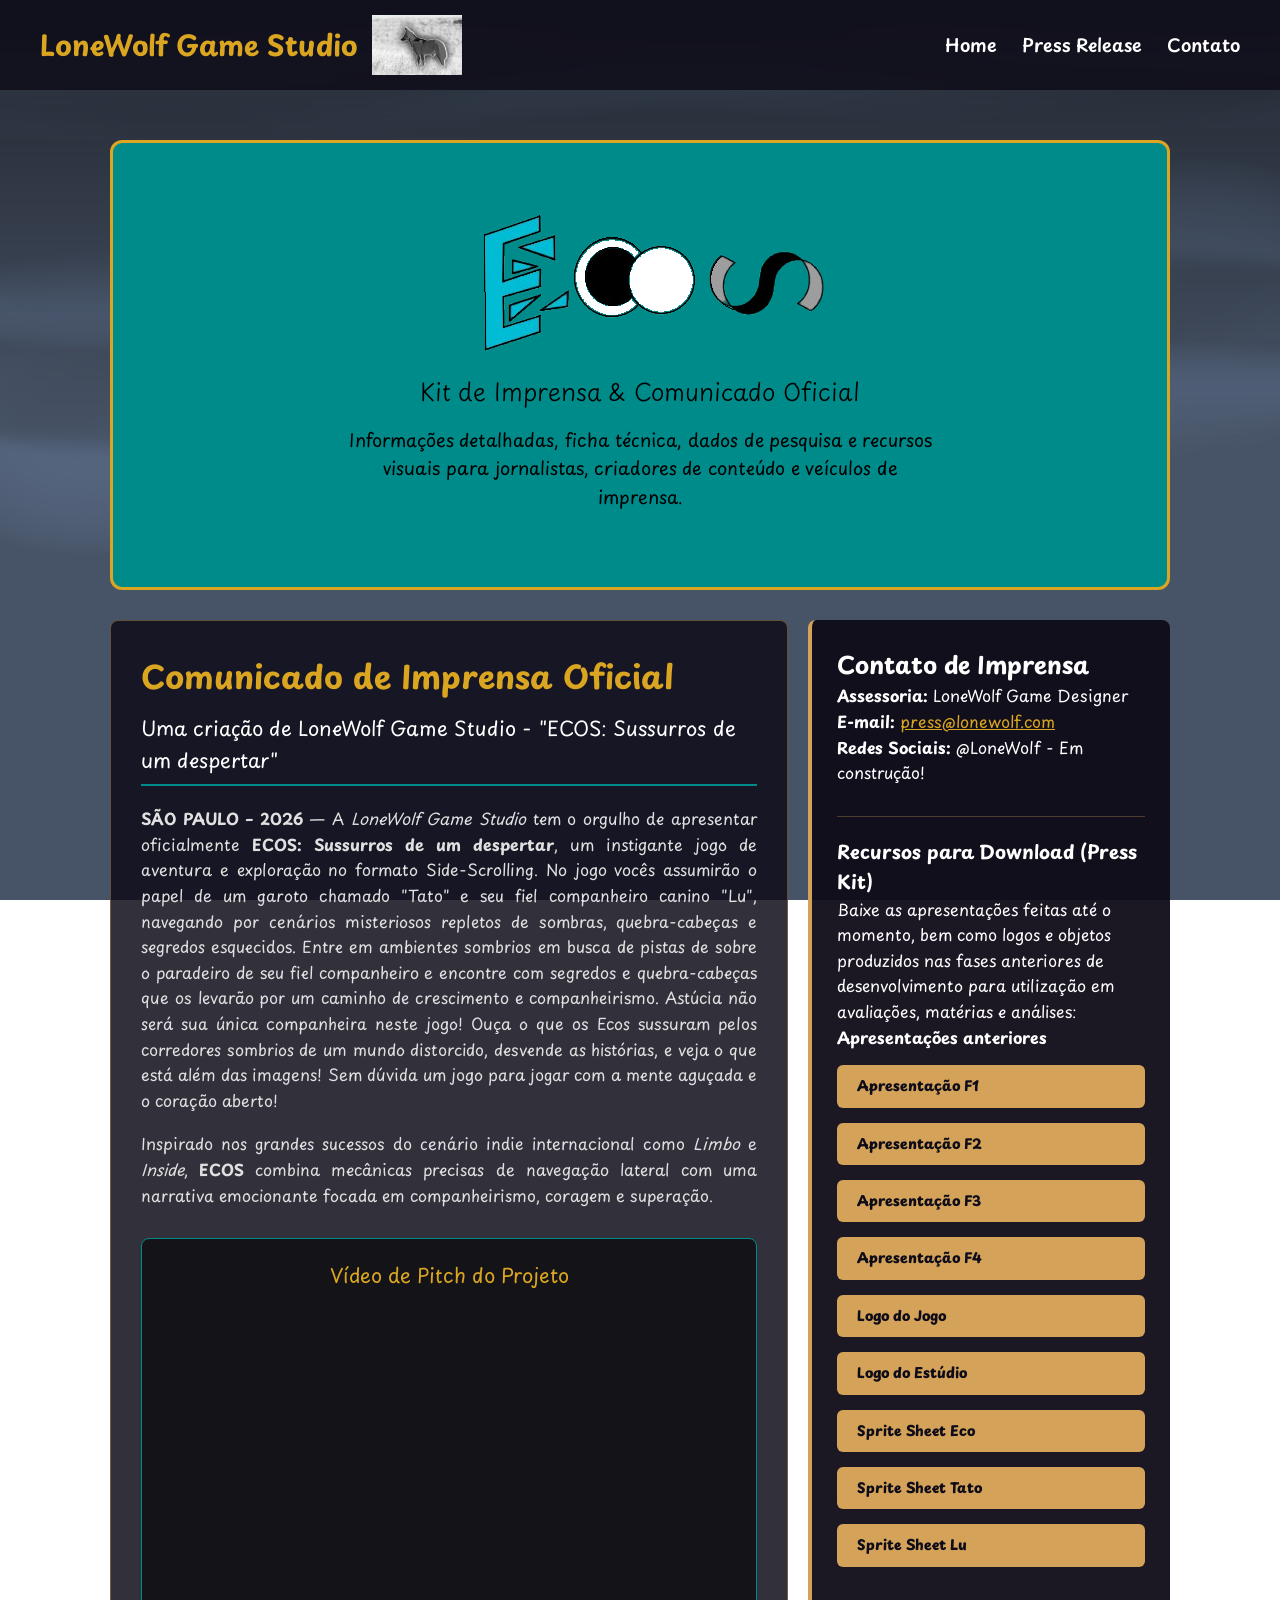
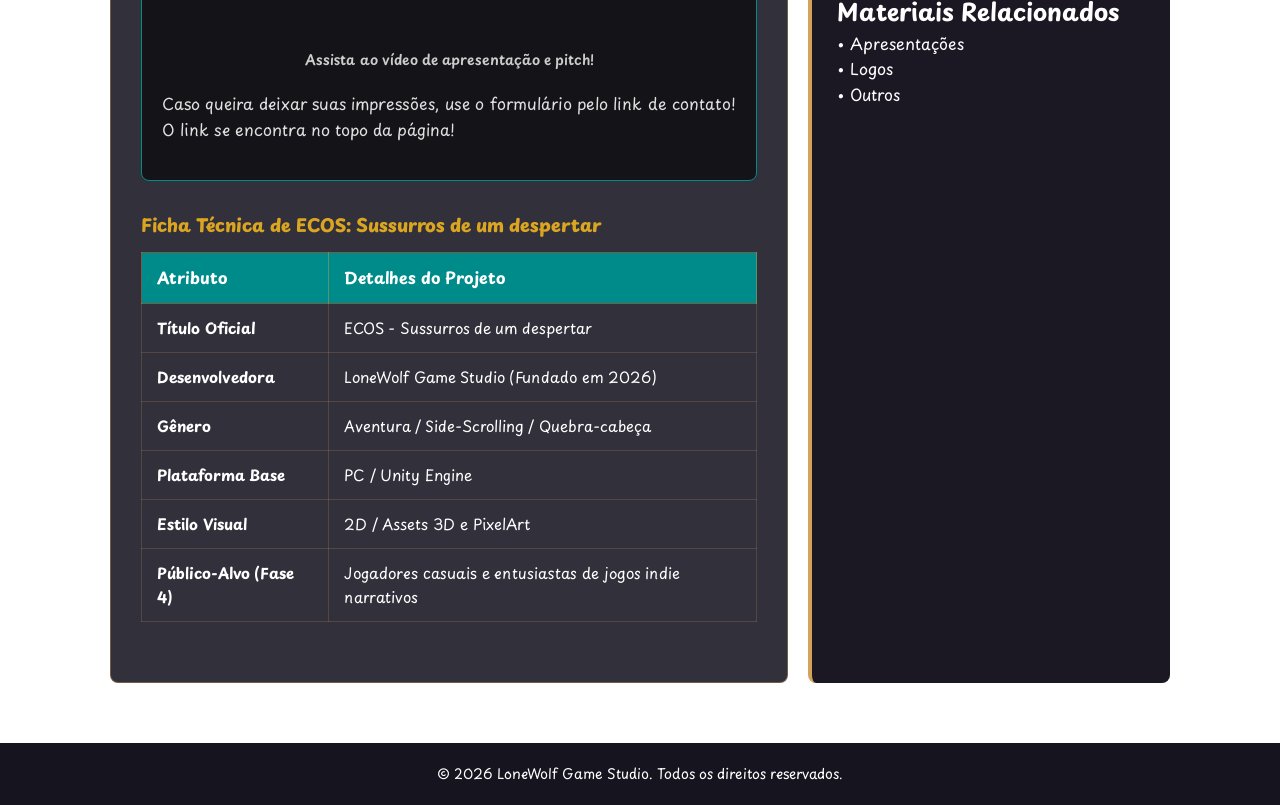
==== pages/press.html @ 8c159d5b "Initial commit" ====
<!DOCTYPE html>
<html lang="pt-br">
<head>
    <meta charset="UTF-8">
    <meta name="viewport" content="width=device-width, initial-scale=1.0">
    <!-- Na aba da página -->
    <title>Press Release - ECOS | LoneWolf Game Studio</title>
    
    <!-- Importação do Google Fonts: Playpen Sans -->
    <link rel="preconnect" href="https://fonts.googleapis.com">
    <link rel="preconnect" href="https://fonts.gstatic.com" crossorigin>
    <link href="https://fonts.googleapis.com/css2?family=Playpen+Sans:wght@300;400;600;800&display=swap" rel="stylesheet">
    
    <!-- Link para a folha de estilos CSS externa compartilhado -->
    <link rel="stylesheet" href="../css/styles.css">
</head>
<body>

    <!-- Cabeçalho Principal com Logomarca do Estúdio e Navegação -->
    <header>
        <div class="logo">
            <h1>LoneWolf Game Studio</h1>
            <img src="../images/Guara_RSagana_Logo.png" alt="Guará Logo" class="loboLogo">
        </div>

        <nav>
            <ul>
                <li><a href="index.html">Home</a></li>
                <li><a href="press.html">Press Release</a></li>
                <li><a href="contact.html">Contato</a></li>
            </ul>
        </nav>
    </header>

    <!-- Conteúdo Principal do Press Release -->
    <main>
        <!-- hero para homenagear os personagens - Destaque com Título do Jogo, subtítulo e breve descrição -->
        <article class="hero">
            <img src="../images/LogoEcos.png" alt="Logo Ecos Game">
            <h3 class="hero-subtitle">Kit de Imprensa & Comunicado Oficial</h3>
            <p class="hero-text">
                Informações detalhadas, ficha técnica, dados de pesquisa e recursos visuais para jornalistas, 
                criadores de conteúdo e veículos de imprensa.
            </p>
        </article>

        <!-- Seção descrição mais aprofundada-->
        <section class="info-section">
            <article class="press-article">
                <h2>Comunicado de Imprensa Oficial</h2>
                <h3>Uma criação de LoneWolf Game Studio - "ECOS: Sussurros de um despertar"</h3>
                
                <p>
                    <strong>SÃO PAULO – 2026</strong> — A <em>LoneWolf Game Studio</em> tem o orgulho de apresentar oficialmente 
                    <strong>ECOS: Sussurros de um despertar</strong>, um instigante jogo de aventura e exploração no formato Side-Scrolling.

                    No jogo vocês assumirão o papel de um garoto chamado "Tato" e seu fiel companheiro canino "Lu", navegando por cenários misteriosos repletos de sombras, quebra-cabeças e segredos esquecidos.

                    Entre em ambientes sombrios em busca de pistas de sobre o paradeiro de seu fiel companheiro e encontre com segredos e quebra-cabeças que os levarão por um caminho de crescimento e companheirismo. 

                    Astúcia não será sua única companheira neste jogo! Ouça o que os Ecos sussuram pelos corredores sombrios de um mundo distorcido, desvende as histórias, e veja o que está além das imagens! 

                    Sem dúvida um jogo para jogar com a mente aguçada e o coração aberto!

                </p>

                <p>
                    Inspirado nos grandes sucessos do cenário indie internacional como <em>Limbo</em> e <em>Inside</em>, <strong>ECOS</strong> combina mecânicas precisas de navegação lateral com uma narrativa emocionante focada em companheirismo, coragem e superação. 
                </p>

                <!-- Destaque do Vídeo de Pitch da fase anterior (Fase 4) -->
                <div class="video-container">
                    <h3>Vídeo de Pitch do Projeto</h3>
                    <figure>
                        <iframe 
                            width="100%" 
                            height="315" 
                            src="https://www.youtube.com/embed/lK7cMBS5EfQ" 
                            title="Vídeo Pitch ECOS" 
                            frameborder="0" 
                            allow="accelerometer; autoplay; clipboard-write; encrypted-media; gyroscope; picture-in-picture; web-share" 
                            allowfullscreen>
                        </iframe>
                        <figcaption> Assista ao vídeo de apresentação e pitch!</figcaption>
                         <p id="videoTexto">
                            Caso queira deixar suas impressões, use o formulário pelo link de contato! O link se encontra no topo da página!
                        </p>
                    </figure>
                </div>

                <!-- Tabela Semântica: Ficha Técnica do Jogo (Capítulo 10) -->
                <table class="press-table">
                    <caption>Ficha Técnica de ECOS: Sussurros de um despertar</caption>
                    <thead>
                        <tr>
                            <th>Atributo</th>
                            <th>Detalhes do Projeto</th>
                        </tr>
                    </thead>
                    <tbody>
                        <tr>
                            <td><strong>Título Oficial</strong></td>
                            <td>ECOS - Sussurros de um despertar</td>
                        </tr>
                        <tr>
                            <td><strong>Desenvolvedora</strong></td>
                            <td>LoneWolf Game Studio (Fundado em 2026)</td>
                        </tr>
                        <tr>
                            <td><strong>Gênero</strong></td>
                            <td>Aventura / Side-Scrolling / Quebra-cabeça</td>
                        </tr>
                        <tr>
                            <td><strong>Plataforma Base</strong></td>
                            <td>PC / Unity Engine</td>
                        </tr>
                        <tr>
                            <td><strong>Estilo Visual</strong></td>
                            <td>2D / Assets 3D e PixelArt</td>
                        </tr>
                        <tr>
                            <td><strong>Público-Alvo (Fase 4)</strong></td>
                            <td>Jogadores casuais e entusiastas de jogos indie narrativos</td>
                        </tr>
                    </tbody>
                </table>
            </article>




            <!-- Sidebar Lateral com Dados de Contato e Mídias -->
            <aside class="studio-aside">
                <h2>Contato de Imprensa</h2>
                <p>
                    <strong>Assessoria:</strong> LoneWolf Game Designer
                </p>
                <p>
                    <strong>E-mail:</strong> <a href="mailto:stonewolfgamestudio@gmail.com" style="color: goldenrod;">press@lonewolf.com</a>
                </p>
                <p>
                    <strong>Redes Sociais:</strong> @LoneWolf - Em construção! 
                </p>

                <!-- Galeria de Recursos para Imprensa (Assets 3D Fase 3) -->
                <div class="press-resources">
                    <h3> Recursos para Download (Press Kit)</h3>
                    <p>
                        Baixe as apresentações feitas até o momento, bem como logos e objetos produzidos nas fases anteriores de desenvolvimento para utilização em avaliações, matérias e análises:
                    </p>
                    
                    <h4> Apresentações anteriores </h4>
                    <div class="download-buttons">
                        <a href="../downloads/PBL_Fase1_Fabio_Souza_RM573312_Entrega.pdf" 
                            target="_blank" 
                            class="hero-link">
                            Apresentação F1
                        </a>

                        <a href="../downloads/PBL_Fase2_Fabio_Souza_RM573312.pdf" 
                            target="_blank" 
                            class="hero-link">
                            Apresentação F2
                        </a>

                        <a href="../downloads/PBL_Fase3_Fabio_Souza_RM573312.pdf" 
                            target="_blank" 
                            class="hero-link">
                            Apresentação F3
                        </a>

                        <a href="../downloads/PBL_Fase4_Fabio_Souza_RM573312_Entrega.pdf" 
                            target="_blank" 
                            class="hero-link">
                            Apresentação F4
                        </a>

                        <a href="../images/LogoEcos.png" 
                            target="_blank" 
                            class="hero-link">
                            Logo do Jogo
                        </a>

                        <a href="../images/Guara_RSagana_Logo.png" 
                            target="_blank" 
                            class="hero-link">
                            Logo do Estúdio
                        </a>

                        <a href="../images/Attack.png" 
                            target="_blank" 
                            class="hero-link">
                            Sprite Sheet Eco
                        </a>

                        <a href="../images/Walk.png" 
                            target="_blank" 
                            class="hero-link">
                            Sprite Sheet Tato
                        </a>

                        <a href="../images/Jump.png" 
                            target="_blank" 
                            class="hero-link">
                            Sprite Sheet Lu
                        </a>
                    </div>
                </div>    

                <br>
                <h2>Materiais Relacionados</h2>
                <p>
                    • Apresentações
                </p>
                <p>
                    • Logos
                </p>
                <p>
                    • Outros
                </p>

            </aside>
        </section>
    </main>

    <!-- Rodapé Comum -->
    <footer>
        <p>
            &copy; 2026 LoneWolf Game Studio. Todos os direitos reservados.
        </p>
    </footer>

</body>
</html>
---- css/styles.css ----
/* Reset CSS Universal para remover margens e paddings padrão */ 

* { margin: 0; padding: 0; box-sizing: border-box; } 

/* 
AQUI COMEÇAMOS A FAZER OS ESTILOS PELA INDEX 
NA SEQUENCIA OS OUTROS ESTILOS ESPECÍFICOS (SÓ PARA) DA PRESS E CONTATOS 
SERÃO IDENTIFICADOS
*/

/* Estilo do Body: Fonte Playpen Sans e Imagem de Fundo Temática */ 
body { 
    font-family: 'Playpen Sans', cursive, sans-serif; 
    color: #ffffff; 
    background-image: url('../images/Sky.png'); 
    background-repeat: no-repeat; 
    background-size: cover; 
    background-attachment: fixed; 
    background-position: center; 
    line-height: 1.6; 
} 
    
/* Header e Menu de Navegação Flexbox */ 
header { 
    width: 100%; 
    height: 90px; 
    padding: 0 40px; 
    background-color: rgba(15, 12, 25, 0.85);
    display: flex; 
    align-items: center; 
    justify-content: space-between;
    gap: 20px; 
} 

.logo {
    display: flex;  /*Para pbase do alinhamento logo e h1*/
    align-items: center;
    gap: 15px;
}
            
.logo h1 { 
    margin: 0;
    font-size: 28px; 
    color: goldenrod; 
}

.loboLogo{
height: 60px;
  width: auto;
}

nav ul { 
    list-style: none; 
    display: flex; 
} 
       
nav li { 
    margin-left: 25px; 
}

nav a { 
    color: #ffffff; 
    text-decoration: none; 
    font-weight: 600; 
    font-size: 18px; 
} 

nav a:hover { 
    color: goldenrod; 
} 


/* Container Principal */
 main { 
    max-width: 1100px; 
    margin: 0 auto; 
    padding: 20px; 
} 


/* Hero Section */ 
.hero { 
    width: 100%; 
    min-height: 50vh; 
    display: flex; 
    flex-direction: column; 
    align-items: center; 
    justify-content: center; 
    text-align: center; 
    /*background-color: rgba(0, 0, 0, 0.65); */
    background-color: darkcyan;
    border-radius: 12px;
    border-style: solid;
    border-color: goldenrod; 
    padding: 40px 20px; 
    margin: 30px 0; 
} 

.hero-title { 
    font-size: 52px; 
    color: goldenrod;
} 

.hero-subtitle { 
    font-size: 24px; 
    font-weight: 300;
    margin-bottom: 15px; 
    color: black;
} 

.hero-text { 
    max-width: 600px; 
    font-size: 18px;
    margin-bottom: 25px; 
    color: black;
} 

.hero-link { 
    background-color: #d4a359; 
    color: #0f0c19; 
    padding: 12px 28px; 
    text-decoration: none; 
    font-weight: 800; 
    border-radius: 6px; 
} 
    
    
/* Galeria de Assets 3D com Flexbox e Figures */ 
.cards {
    margin-bottom: 40px; 
    text-align: center; 
} 

.cards h2 { 
    margin-bottom: 20px; 
} 

.cards-container { 
    display: flex; 
    justify-content: space-between; 
    gap: 20px; 
    flex-wrap: wrap; 
} 


.card-item { 
    flex: 1; 
    min-width: 250px; 
    background-color: rgba(15, 12, 25, 0.85); 
    border: 1px solid rgba(212, 163, 89, 0.4); 
    border-radius: 8px; 
    padding: 15px; 

} 

.card-image { 
    width: 100%; 
    height: 180px; 
    object-fit: cover; 
    border-radius: 6px; 
} 

figcaption { 
    margin-top: 10px; 
    font-weight: 600; 
} 


#dog{
    width: 50%;
    height: 40%;
}

#boy{
    width: 50%;
    height: 40%;
}

#eco{
    width: 80%;
    height: 80%;
}


/* Layout de Info e Aside Lateral */ 
.info-section { 
    display: flex; 
    justify-content: space-between; 
    gap: 20px; 
    flex-wrap: wrap; 
    margin-bottom: 40px; 
} 

.game-info { 
    flex: 2; 
    background-color: rgba(15, 12, 25, 0.85); 
    padding: 25px; 
    border-radius: 8px; 
} 

.studio-aside { 
    flex: 1; 
    background-color: rgba(15, 12, 25, 0.95); 
    border-left: 4px solid #d4a359; 
    padding: 25px; 
    border-radius: 8px; 
} 

/* Rodapé */ 
footer { 
    width: 100%; 
    padding: 20px; 
    background-color: rgba(10, 8, 18, 0.95); 
    text-align: center; 
    font-size: 14px; 
}


/* ========================================================================== 
ESTILOS EXCLUSIVOS: PRESS RELEASE (press.html) 
========================================================================== */ 

/* Container Principal do Artigo de Imprensa */ 
.press-article { 
    flex: 2; 
    background-color: rgba(15, 12, 25, 0.85); 
    border: 1px solid rgba(212, 163, 89, 0.4); 
    border-radius: 8px; 
    padding: 30px; 
} 

.press-article h2 { 
    color: goldenrod; 
    font-size: 32px; 
    margin-bottom: 10px; 
} 

.press-article h3 { 
    color: #ffffff; 
    font-size: 20px; 
    font-weight: 400; 
    margin-bottom: 20px; 
    border-bottom: 2px solid darkcyan; 
    padding-bottom: 8px; 
} 

.press-article p { 
    margin-bottom: 18px; 
    text-align: justify; 
    font-size: 16px; 
    color: #e0e0e0; 
} 

/* Container do Vídeo de Pitch */ 
.video-container { 
    background-color: rgba(0, 0, 0, 0.6); 
    border: 1px solid darkcyan; 
    border-radius: 8px; 
    padding: 20px; 
    margin: 30px 0; 
    text-align: center; 
} 

.video-container h3 { 
    border-bottom: none; 
    color: goldenrod; 
} 

.video-container figcaption { 
    font-size: 14px; 
    color: #cccccc; 
    margin-top: 8px; 
} 

#videoTexto{
    margin-top: 20px;
}

/* Estilização da Tabela Semântica (Capítulo 10) */ 
.press-table { 
    width: 100%; 
    margin: 30px 0; 
    border-collapse: collapse; 
    font-family: 'Playpen Sans', 
    cursive, sans-serif; 
} 

.press-table caption { 
    font-weight: 800; 
    font-size: 18px; 
    color: goldenrod; 
    margin-bottom: 12px; 
    text-align: left; 
} 

.press-table thead tr { 
    background-color: darkcyan; 
    color: #ffffff; 
} 

.press-table th { 
    padding: 12px 15px; 
    text-align: left; 
    font-size: 16px; 
    border: 1px solid rgba(212, 163, 89, 0.4); 
} 

.press-table td { 
    padding: 12px 15px; 
    border: 1px solid rgba(212, 163, 89, 0.2); 
    font-size: 15px; 
    color: #ffffff; 
} 

.press-table tbody tr:hover { 
    background-color: rgba(212, 163, 89, 0.15); 
    /* Efeito hover para facilitar a leitura */ 
} 




/* Seção de Botões do Press Kit */ 
.press-resources { 
    margin-top: 30px; 
    padding-top: 20px; 
    border-top: 1px solid rgba(212, 163, 89, 0.3); 
} 

.download-buttons { 
    display: flex; 
    gap: 15px; 
    flex-wrap: wrap; 
    margin-top: 15px; 
} 

.download-buttons .hero-link { 
    font-size: 14px; 
    padding: 10px 20px; 
}

a.hero-link{
    display: flex;
    flex-direction: column;
    gap: 12px;
    width: 100%;
}



/* ========================================================================== 
ESTILOS EXCLUSIVOS: CONTATO (contact.html) 
========================================================================== */ 


/* Container do Artigo do Formulário */ 
.form-article { 
    flex: 2; 
    background-color: rgba(15, 12, 25, 0.85); 
    border: 1px solid rgba(212, 163, 89, 0.4); 
    border-radius: 8px; padding: 30px; 
} 

.form-article h2 { 
    color: goldenrod; 
    font-size: 32px; 
    margin-bottom: 20px; 
    border-bottom: 2px solid darkcyan; 
    padding-bottom: 8px; 
} 

/* Estilização do Formulário e Agrupamentos (Fieldset e Legend) */ 

#contato fieldset { 
    border: 1px solid rgba(212, 163, 89, 0.25); 
    border-radius: 6px; 
    padding: 18px 20px; 
    margin-bottom: 22px; 
    background-color: rgba(0, 0, 0, 0.4); 
} 

#contato legend { 
    color: goldenrod; 
    font-weight: 600; 
    font-size: 16px; 
    padding: 0 8px; 
} 

#contato label { 
    display: block; 
    color: #ffffff; 
    font-weight: 600; 
    font-size: 15px; 
    margin-top: 10px; 
    margin-bottom: 5px; 
} 

/* Campos de Entrada Uniformes (.form-control) */ 
.form-control { 
    width: 100%; 
    padding: 10px 14px; 
    font-family: 'Playpen Sans', 
    cursive, sans-serif; 
    font-size: 14px; 
    color: #ffffff; 
    background-color: rgba(15, 12, 25, 0.9); 
    border: 1px solid rgba(212, 163, 89, 0.4); 
    border-radius: 5px; 
    margin-bottom: 12px; 
    outline: none; 
    transition: border-color 0.3s ease; 
} 

.form-control:focus { 
    border-color: goldenrod; 
    box-shadow: 0 0 5px rgba(212, 163, 89, 0.5); 
} 

.form-control option { 
    background-color: #0f0c19; 
    color: #ffffff; 
} 

/* Explicar bem aqui!!!! */
textarea.form-control { 
    min-height: 120px; 
    resize: vertical; 
} 

/* Estilização de Perguntas e Opções Radio */ 
.pergunta { 
    color: #e0e0e0; 
    font-size: 15px; 
    font-weight: 600; 
    margin-bottom: 10px; 
} 

.options-group { 
    display: flex; 
    gap: 20px; 
    /* flex-wrap: wrap; */ 
    align-items: 
    center; 
    margin-top: 8px; 

    flex-direction: inherit;

} 

.options-group input[type="radio"] { 
    accent-color: goldenrod; 
    cursor: pointer; 
} 

.options-group label { 
    display: inline; 
    margin: 0; 
    cursor: pointer; 
    font-weight: 400; 
    font-size: 14px; 
} 

/* Container e Botões de Ação */ 
.btn-container { 
    display: flex; 
    justify-content: flex-end; 
    gap: 15px; 
    border: none !important; 
    background: transparent !important; 
    padding: 0 !important; 
} 

.btn-submit, .btn-reset { 
    font-family: 'Playpen Sans', cursive, sans-serif; 
    font-size: 16px; 
    font-weight: 700; 
    padding: 10px 24px; 
    border-radius: 6px; 
    border: none; 
    cursor: pointer; 
    transition: transform 0.2s ease, background-color 0.3s ease; 
} 

.btn-submit { 
    background-color: goldenrod; 
    color: #0f0c19; 
} 

.btn-submit:hover { 
    background-color: #e5b36a; 
    transform: translateY(-2px); 
} 

.btn-reset { 
    background-color: darkcyan; 
    color: #ffffff; 
} 

.btn-reset:hover { 
    background-color: #00a8a8; 
    transform: translateY(-2px); 
}
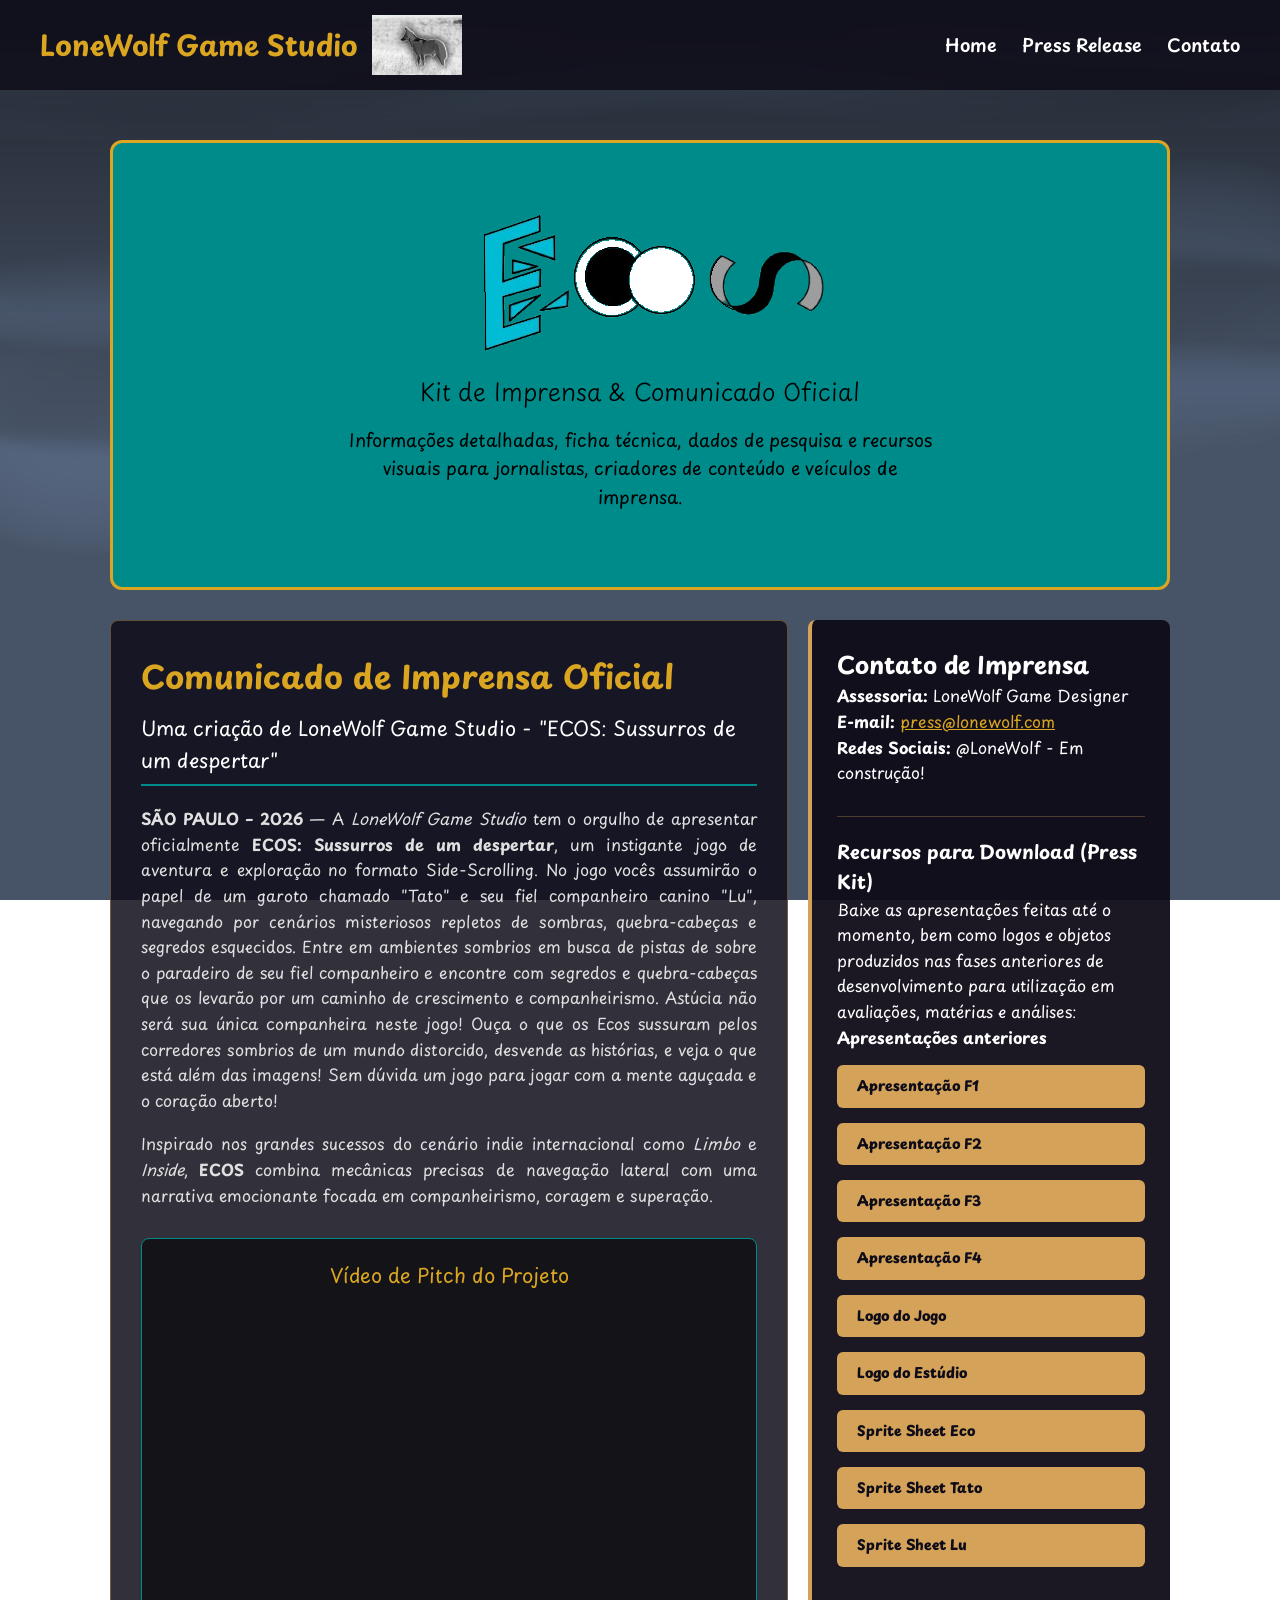
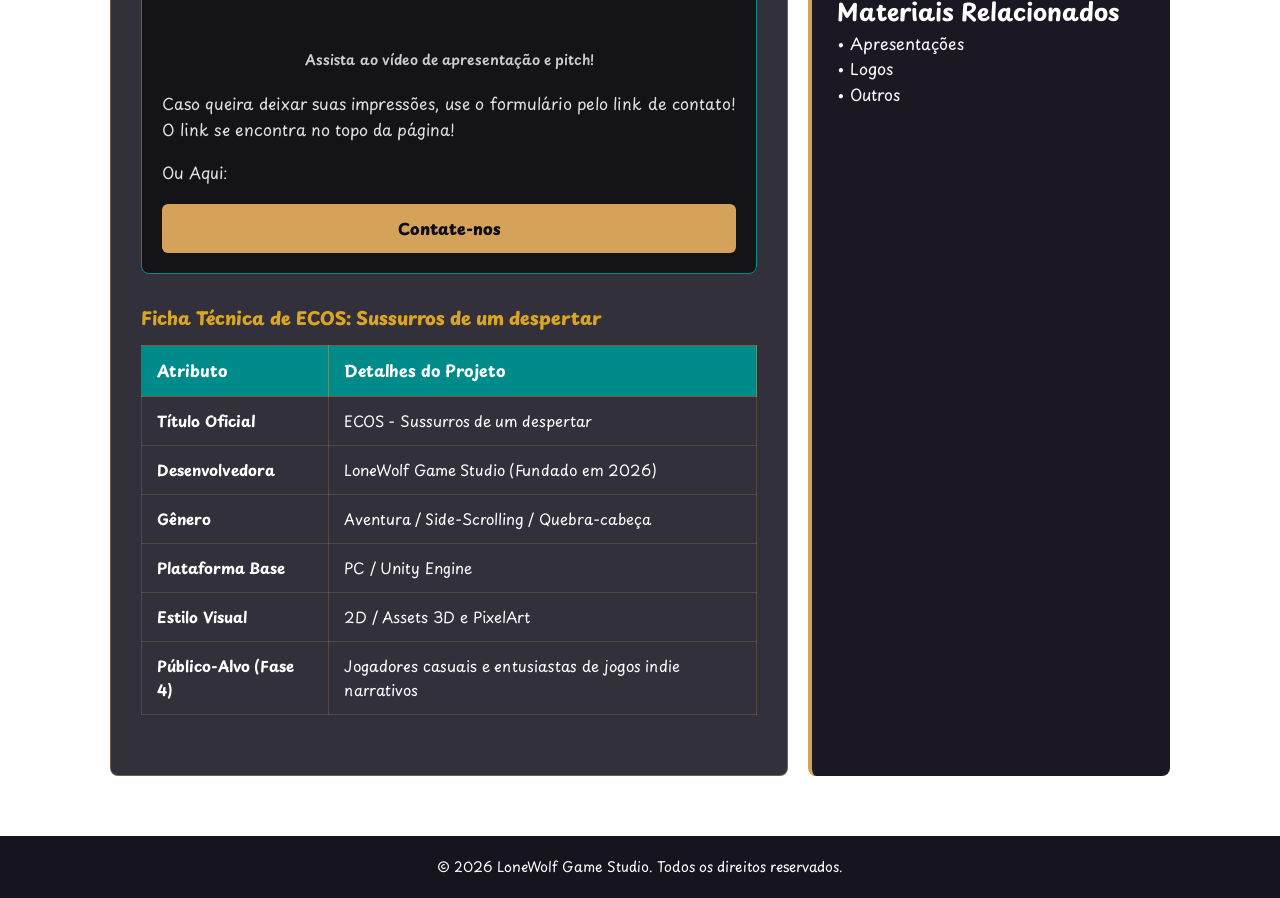
==== commit da1a4b34: "Another Links and Downloads" ====
--- a/pages/press.html
+++ b/pages/press.html
@@ -85,6 +85,10 @@
                          <p id="videoTexto">
                             Caso queira deixar suas impressões, use o formulário pelo link de contato! O link se encontra no topo da página!
                         </p>
+                        <p>
+                            Ou Aqui: 
+                        </p>
+                        <a href="contact.html" class="hero-link">Contate-nos</a>
                     </figure>
                 </div>
 
